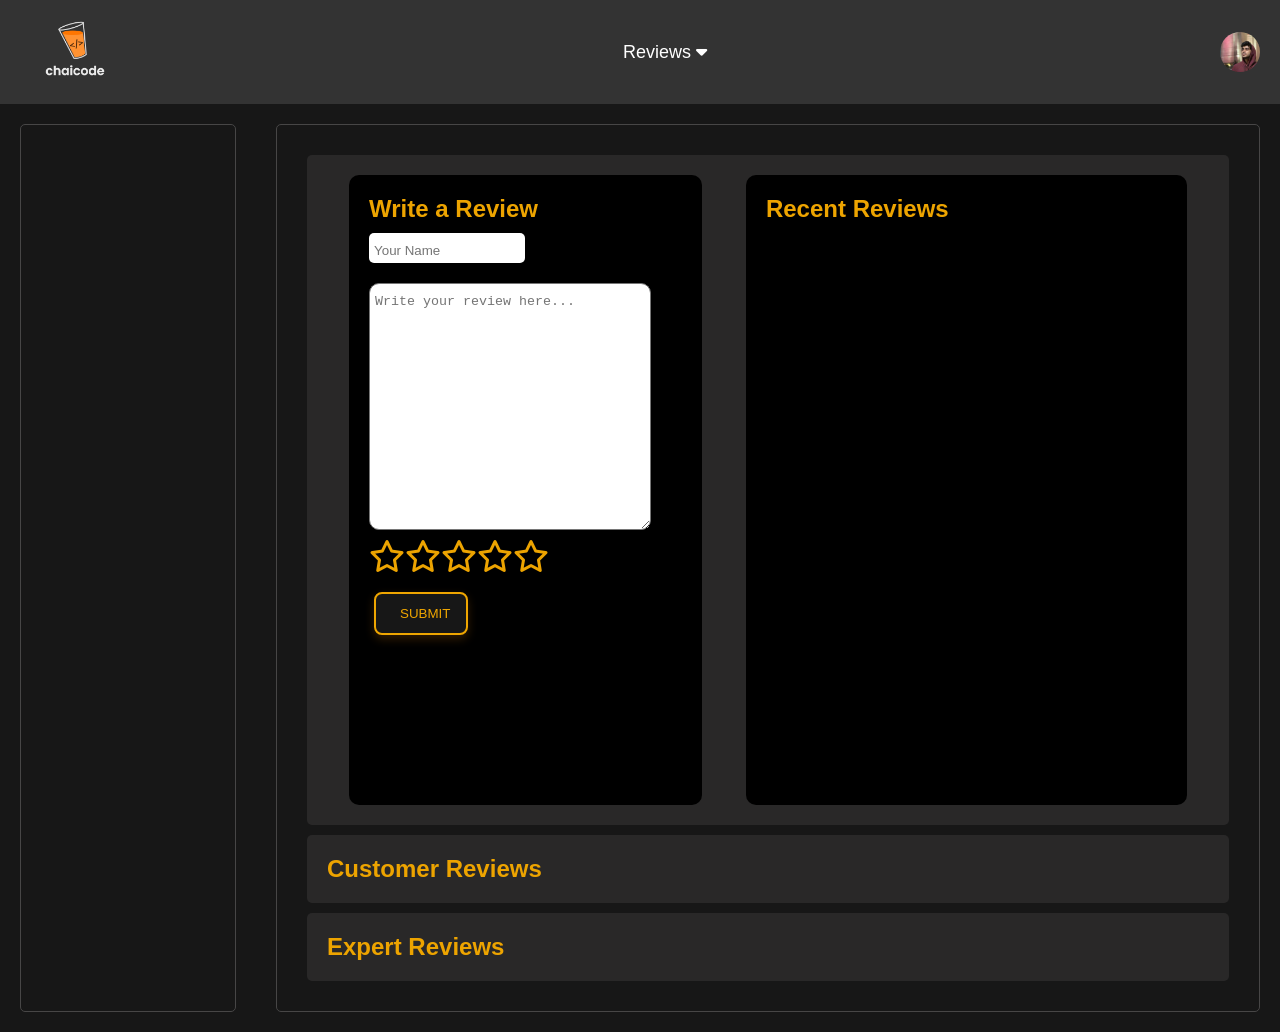
==== DOM/Review Collector/index.html @ f99a1531 "review collector phase 1" ====
<!DOCTYPE html>
<html lang="en">
<head>
    <meta charset="UTF-8">
    <meta name="viewport" content="width=device-width, initial-scale=1.0">
    <title>Company Page</title>
    <!-- <script src="https://kit.fontawesome.com/your-fontawesome-kit.js" crossorigin="anonymous"></script> -->
    <link rel="stylesheet" href="index.css">
    <link rel="stylesheet" href="https://cdnjs.cloudflare.com/ajax/libs/font-awesome/6.7.2/css/all.min.css" integrity="sha512-Evv84Mr4kqVGRNSgIGL/F/aIDqQb7xQ2vcrdIwxfjThSH8CSR7PBEakCr51Ck+w+/U6swU2Im1vVX0SVk9ABhg==" crossorigin="anonymous" referrerpolicy="no-referrer" />

    
</head>
<body>
    <nav class="navbar">
        <div class="logo">
            <img id="log" src="assets/logo.avif" alt=""> 
        </div>
        <div class="menu">
            <a href="#">Reviews <i class="fas fa-caret-down"></i></a>
            <ul class="dropdown">
                <li>Write a Review</li>
                <li>Customer Reviews</li>
                <li>Expert Reviews</li>
            </ul>
        </div>
        <div class="profile">
            <img src="assets/profile.jpg" alt="Profile">
            <ul class="profile-dropdown">
                <li>My Profile</li>
                <li>Settings</li>
                <li>Logout</li>
            </ul>
        </div>
    </nav>
    <div class="top-container">
        <div class="leftBar">
        </div>
        <div class="rightBar">
            <section id="write-review" class="sec write-review">
                <div class="revs">
                    <div class="review-form">
                        <h1>Write a Review</h1>
                        <input id="username" type="text" placeholder="Your Name" >
                        <textarea id="area" placeholder="Write your review here..." rows="15" ></textarea>
                        <div id="starRating" class="stars">
                            <i class="fa-regular fa-star stars" id="one-star"></i>
                            <i class="fa-regular fa-star stars" id="two-star"></i>
                            <i class="fa-regular fa-star stars" id="three-star"></i>
                            <i class="fa-regular fa-star stars" id="four-star"></i>
                            <i class="fa-regular fa-star stars" id="four-star"></i>
                        </div>
                        <button id="submitBtn" class="button">SUBMIT</button>
                        <div id="emojiSection " class="emojis">

                        </div>
                    </div>
                    <div class="review-display">
                        <h1>Recent Reviews</h1>
                        
                    </div>
                </div>

            </section>
            <section id="cust-reviews" class="sec cust-reviews">
                <h2>Customer Reviews</h2>

                <div class="cust-box">
                    
                </div>
            </section>
            <section id="expert-reviews" class="sec expert-reviews">
                <h2>Expert Reviews</h2>
            </section>
        </div>
    </div>
    <script src="index.js"></script>
</body>
</html>
---- DOM/Review Collector/index.css ----
* {
    margin: 0;
    padding: 0;
    box-sizing: border-box;
}
body {
    font-family: Arial, sans-serif;
    background-color: #171717;
    color: #eda400;
}
.navbar {
    display: flex;
    justify-content: space-between;
    align-items: center;
    background: #333;
    padding: 15px 20px;
    color: white;
}

#log{
    width: 70px;
    margin-left: 20px;
}
.menu {
    position: relative;
}
.menu a {
    color: white;
    text-decoration: none;
    padding: 10px;
    font-size: 18px;
}
.dropdown {
    position: absolute;
    background-color:#292828 ;
    display: none;
    list-style: none;
    border-radius: 5px;
    box-shadow: 0 4px 8px rgba(0,0,0,0.2);
}
.dropdown li {
    width: 200px;
    padding: 20px;
    cursor: pointer;
}
.dropdown li:hover {
    background-color:#787575 ;
}
.menu:hover .dropdown {
    display: block;
}
.profile {
    display: flex;
    align-items: center;
    cursor: pointer;
    position: relative;
}
.profile img {
    width: 40px;
    height: 40px;
    border-radius: 50%;
}
.profile-dropdown {
    position: absolute;
    top: 30px;
    right: 10px;
    background-color:#292828 ;
    display: none;
    list-style: none;
    border-radius: 5px;
    box-shadow: 0 4px 8px rgba(0,0,0,0.2);
    width: 200px;
}
.profile-dropdown li {
    padding: 10px;
    cursor: pointer;
}
.profile-dropdown li:hover {
    background-color:#787575 ;
}
.profile:hover .profile-dropdown {
    display: block;
}

.top-container{
    display: grid;
    grid-template-columns: 20% 80%;
}
.leftBar{
    padding: 50px;
    margin: 20px;
    border: 1px solid  #474646;
    border-radius: 5px;
}
.rightBar{
    padding: 20px;
    margin: 20px;
    border: 1px solid #474646;
    border-radius: 5px;
}
.sec{
    padding: 20px;
    margin: 10px;
    background-color: #292828;
    border-radius: 5px;
}
#username{
    width: 50%;
    margin-top: 10px;
    margin-bottom: 10px;
    padding: 10px 20px 5px 5px;
    border-radius: 5px;
    border: none;
}
#username:hover{
    background-color: #f6ebc7;
}
#area{
    padding: 10px 40px 10px 5px;
    margin-top: 10px;
    border-radius: 10px;
    width: 90%;
}
#area:hover{
    background-color: #f6ebc7;
}
.revs{
    display: flex;
    justify-content: space-around;
    height: 70vh;
}
.review-form{
    width: 40%;
    padding:20px;
    border-radius: 10px;
    background-color: black;
    display: flex;
    flex-direction: column;
}

.stars {
    display: flex;
    margin-top: 5px;
    margin-bottom: 5px;
    font-size: 2rem;
    cursor: pointer;
}
.star {
    color: #b3a6cd;
    transition: color 0.3s;
}
.star.selected {
    color: rgb(225, 222, 206);
}

.review-display{
    width: 50%;
    padding:20px;
    border-radius: 10px;
    background-color: black;
}
.button {
    width: 30%;
    background: #171717;
    color: #efa601;
    margin: 10px 10px 10px 5px;
    padding: 12px 24px;
    border: 2px solid #efa601; border-radius: 8px;
    cursor: pointer;
    transition: all 0.3s ease-in-out;
    box-shadow: 0 4px 10px rgba(249, 143, 22, 0.2);
  }  
.button:hover {
    background: linear-gradient(135deg, #2a2a2a, #3b3b3b);
    border-color: #4a90e2;
    transform: translateY(-2px);
}
.button:active {
    transform: translateY(50px);
  }
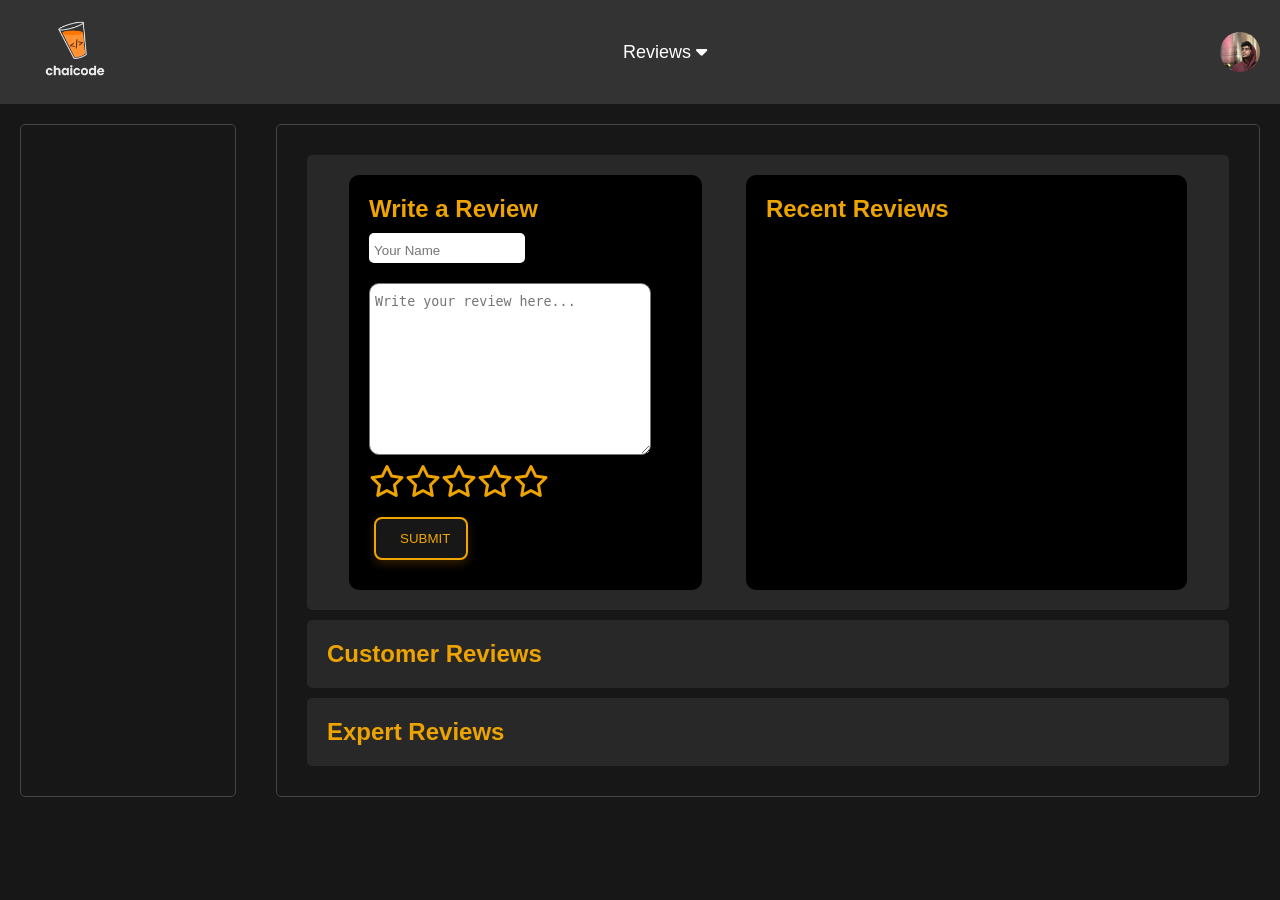
==== commit 9ed36fa9: "added the dom phase 1" ====
--- a/DOM/Review Collector/index.html
+++ b/DOM/Review Collector/index.html
@@ -41,7 +41,7 @@
                     <div class="review-form">
                         <h1>Write a Review</h1>
                         <input id="username" type="text" placeholder="Your Name" >
-                        <textarea id="area" placeholder="Write your review here..." rows="15" ></textarea>
+                        <textarea id="area" placeholder="Write your review here..." rows="10" ></textarea>
                         <div id="starRating" class="stars">
                             <i class="fa-regular fa-star stars" id="one-star"></i>
                             <i class="fa-regular fa-star stars" id="two-star"></i>
@@ -54,7 +54,7 @@
 
                         </div>
                     </div>
-                    <div class="review-display">
+                    <div id="review-display" class="review-display">
                         <h1>Recent Reviews</h1>
                         
                     </div>
--- a/DOM/Review Collector/index.css
+++ b/DOM/Review Collector/index.css
@@ -127,7 +127,7 @@
 .revs{
     display: flex;
     justify-content: space-around;
-    height: 70vh;
+    max-height: 100vh;
 }
 .review-form{
     width: 40%;
@@ -158,6 +158,8 @@
     padding:20px;
     border-radius: 10px;
     background-color: black;
+    max-height: 70vh;
+    overflow-y: auto;
 }
 .button {
     width: 30%;
@@ -176,6 +178,26 @@
     transform: translateY(-2px);
 }
 .button:active {
-    transform: translateY(50px);
+    transform: translateY(30px);
   }
-  +
+.js-rec-review{
+    position: relative;
+    padding: 10px;
+    margin-top: 20px;
+    background-color: #171717;
+    width: 90%;
+    color: white;
+    border-radius: 10px;
+    transition: all 0.2s ease-in-out;
+}
+.js-para{
+    padding: 10px  10px 10px 0px ;
+    font-weight: bold;
+}
+.js-rec-review:hover{
+    transform: translate(10px) scale(1.1)
+}
+.js-name{
+    font-style: italic;
+}
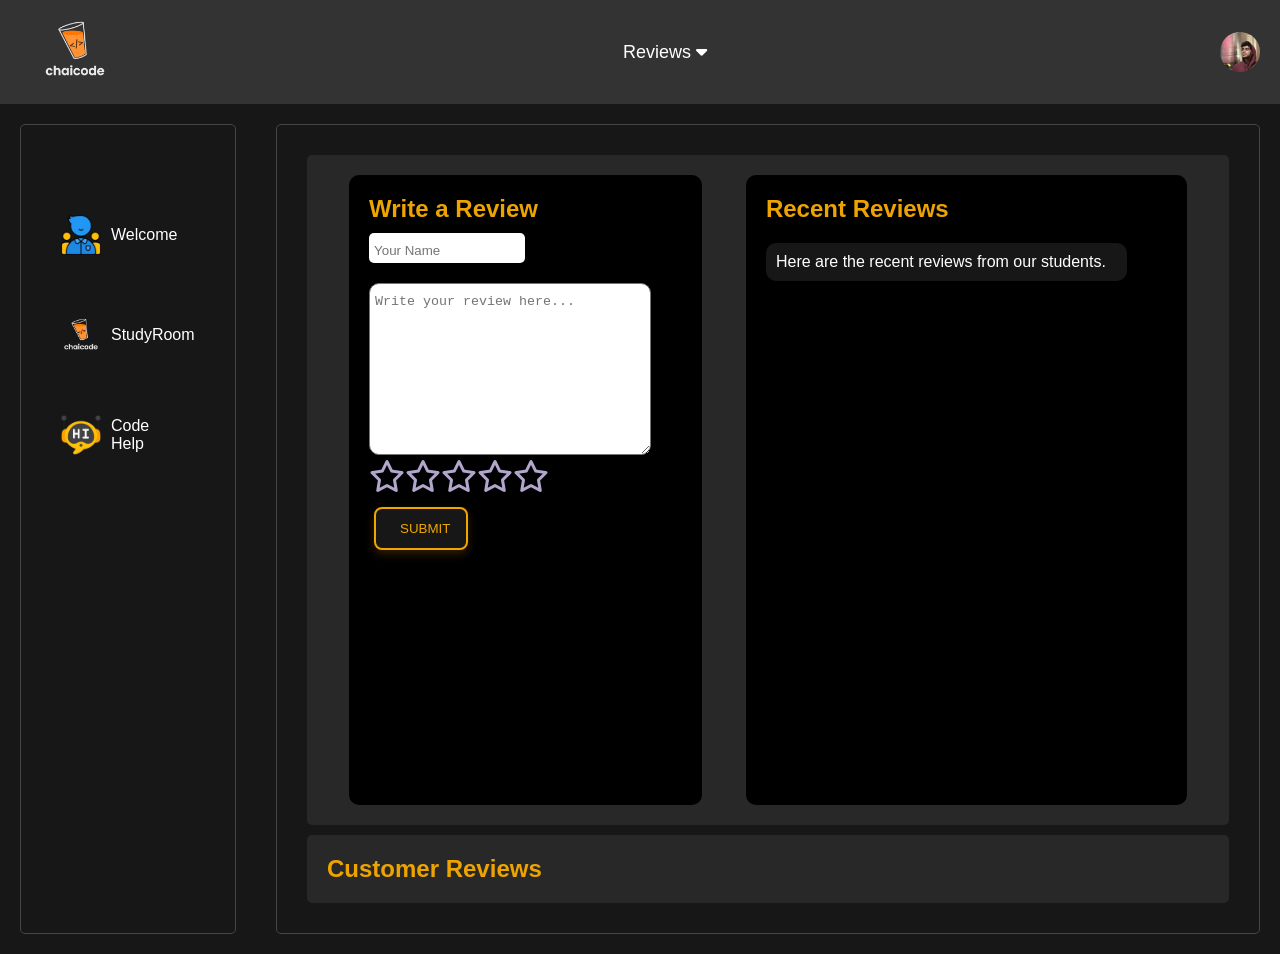
==== commit 4e12c82c: "review collector completed without Cust rev cards" ====
--- a/DOM/Review Collector/index.html
+++ b/DOM/Review Collector/index.html
@@ -20,20 +20,31 @@
             <ul class="dropdown">
                 <li>Write a Review</li>
                 <li>Customer Reviews</li>
-                <li>Expert Reviews</li>
             </ul>
         </div>
         <div class="profile">
             <img src="assets/profile.jpg" alt="Profile">
             <ul class="profile-dropdown">
                 <li>My Profile</li>
-                <li>Settings</li>
-                <li>Logout</li>
             </ul>
         </div>
     </nav>
     <div class="top-container">
         <div class="leftBar">
+            <div class="tab">
+                <div class="tab-content">
+                    <img class="sideIcon" src="assets/LmNDwHI06eJ7wWjw83j5a.avif" width="40px" alt="">
+                    <span> Welcome </span>
+                </div>
+                <div class="tab-content">
+                    <img class="sideIcon" src="assets/logo.avif" width="40px" alt="">
+                    <span> StudyRoom </span>
+                </div>
+                <div class="tab-content">
+                    <img class="sideIcon" src="assets/uHeNfegU3NtXVi8lRbNuU.avif" width="40px" alt="">
+                    <span> Code Help </span>
+                </div>
+            </div>
         </div>
         <div class="rightBar">
             <section id="write-review" class="sec write-review">
@@ -43,19 +54,22 @@
                         <input id="username" type="text" placeholder="Your Name" >
                         <textarea id="area" placeholder="Write your review here..." rows="10" ></textarea>
                         <div id="starRating" class="stars">
-                            <i class="fa-regular fa-star stars" id="one-star"></i>
-                            <i class="fa-regular fa-star stars" id="two-star"></i>
-                            <i class="fa-regular fa-star stars" id="three-star"></i>
-                            <i class="fa-regular fa-star stars" id="four-star"></i>
-                            <i class="fa-regular fa-star stars" id="four-star"></i>
+                            <i class="fa-regular fa-star star" data-star="1" id="one-star"></i>
+                            <i class="fa-regular fa-star star" data-star="2" id="two-star"></i>
+                            <i class="fa-regular fa-star star" data-star="3" id="three-star"></i>
+                            <i class="fa-regular fa-star star" data-star="4" id="four-star"></i>
+                            <i class="fa-regular fa-star star" data-star="5" id="five-star"></i>
                         </div>
                         <button id="submitBtn" class="button">SUBMIT</button>
-                        <div id="emojiSection " class="emojis">
-
+                        <div id="emojiSection" class="emojis">
+                            <!-- <img src="assets/giphy.gif" width="30%" alt=""> -->
                         </div>
                     </div>
                     <div id="review-display" class="review-display">
                         <h1>Recent Reviews</h1>
+                        <div class="js-rec-review" >
+                            Here are the recent reviews from our students.
+                        </div>
                         
                     </div>
                 </div>
@@ -68,9 +82,7 @@
                     
                 </div>
             </section>
-            <section id="expert-reviews" class="sec expert-reviews">
-                <h2>Expert Reviews</h2>
-            </section>
+            
         </div>
     </div>
     <script src="index.js"></script>
--- a/DOM/Review Collector/index.css
+++ b/DOM/Review Collector/index.css
@@ -15,6 +15,25 @@
     background: #333;
     padding: 15px 20px;
     color: white;
+}
+.tab{
+    margin-left: -50px;
+    display: flex;
+    align-items: start;
+    padding: 10px;
+    flex-direction: column;
+    color: white
+}
+.tab-content{
+    width: 80%;
+    display: flex;
+    align-items: center;
+    padding:10px;
+    margin: 10px;
+}
+.sideIcon{
+    /* padding: 10px; */
+    margin:10px;
 }
 
 #log{
@@ -127,6 +146,7 @@
 .revs{
     display: flex;
     justify-content: space-around;
+    min-height: 70vh;
     max-height: 100vh;
 }
 .review-form{
@@ -151,6 +171,10 @@
 }
 .star.selected {
     color: rgb(225, 222, 206);
+}
+.star.js-filled {
+    color: gold; /* Filled stars color */
+    font-weight: bolder;
 }
 
 .review-display{
@@ -165,13 +189,15 @@
     width: 30%;
     background: #171717;
     color: #efa601;
-    margin: 10px 10px 10px 5px;
+    margin: 10px 10px 40px 5px;
     padding: 12px 24px;
     border: 2px solid #efa601; border-radius: 8px;
     cursor: pointer;
     transition: all 0.3s ease-in-out;
     box-shadow: 0 4px 10px rgba(249, 143, 22, 0.2);
-  }  
+
+}  
+
 .button:hover {
     background: linear-gradient(135deg, #2a2a2a, #3b3b3b);
     border-color: #4a90e2;
@@ -179,7 +205,7 @@
 }
 .button:active {
     transform: translateY(30px);
-  }
+}
 
 .js-rec-review{
     position: relative;
@@ -192,12 +218,16 @@
     transition: all 0.2s ease-in-out;
 }
 .js-para{
+    margin-top: 10px;
     padding: 10px  10px 10px 0px ;
     font-weight: bold;
+    font-size: 15px;
 }
 .js-rec-review:hover{
     transform: translate(10px) scale(1.1)
 }
 .js-name{
+    margin-left: 15px;
     font-style: italic;
+    font-size: 10px;
 }
